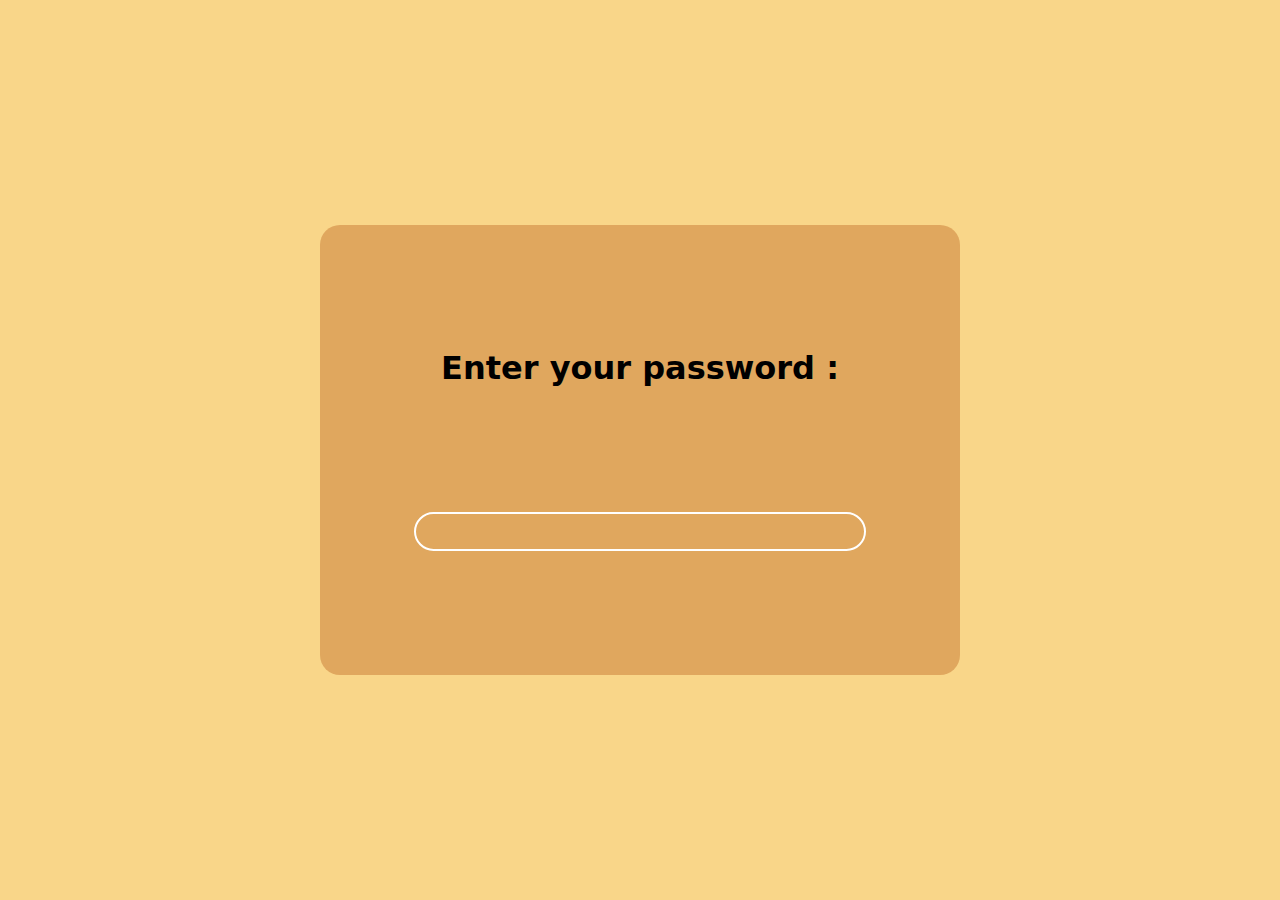
==== passwordStrength/index.html @ 2935c0cf "" ====
<!DOCTYPE html>
<html lang="en">
<head>
    <meta charset="UTF-8">
    <meta name="viewport" content="width=device-width, initial-scale=1.0">
    <title>password-strength-checker</title>
    <link rel="stylesheet" href="styles.css">
</head>
<body>
    <div class="box">
        <h1>Enter your password :</h1>
        <input type="text" id="pass">
    </div>











    <script src="script.js"></script>
</body>
</html>
---- passwordStrength/styles.css ----
*
{
    margin: 0;
    padding: 0;
    font-family: system-ui, -apple-system, BlinkMacSystemFont, 'Segoe UI', Roboto, Oxygen, Ubuntu, Cantarell, 'Open Sans', 'Helvetica Neue', sans-serif;
}


body
{
    min-height: 100vh;
    width: 100vw;
background: #F9D689;
display: flex;
justify-content: center;
align-items: center;
}
.box
{
  padding-left: auto;
  padding-right: auto;
    background: #E0A75E;
    text-align: center;
    display: flex;
    justify-content: space-evenly;
    align-items: center;
    flex-direction: column;
    height:50vh;
    width:50vw;
    border-radius: 20px;

}
.box input
{
    width: 70%;
    background: none;
    outline: none;
    border: 2px solid white;
    height: 35px;
    border-radius: 20px;
    text-align: center;
    font-size: 22px;
    color: red;
    
}
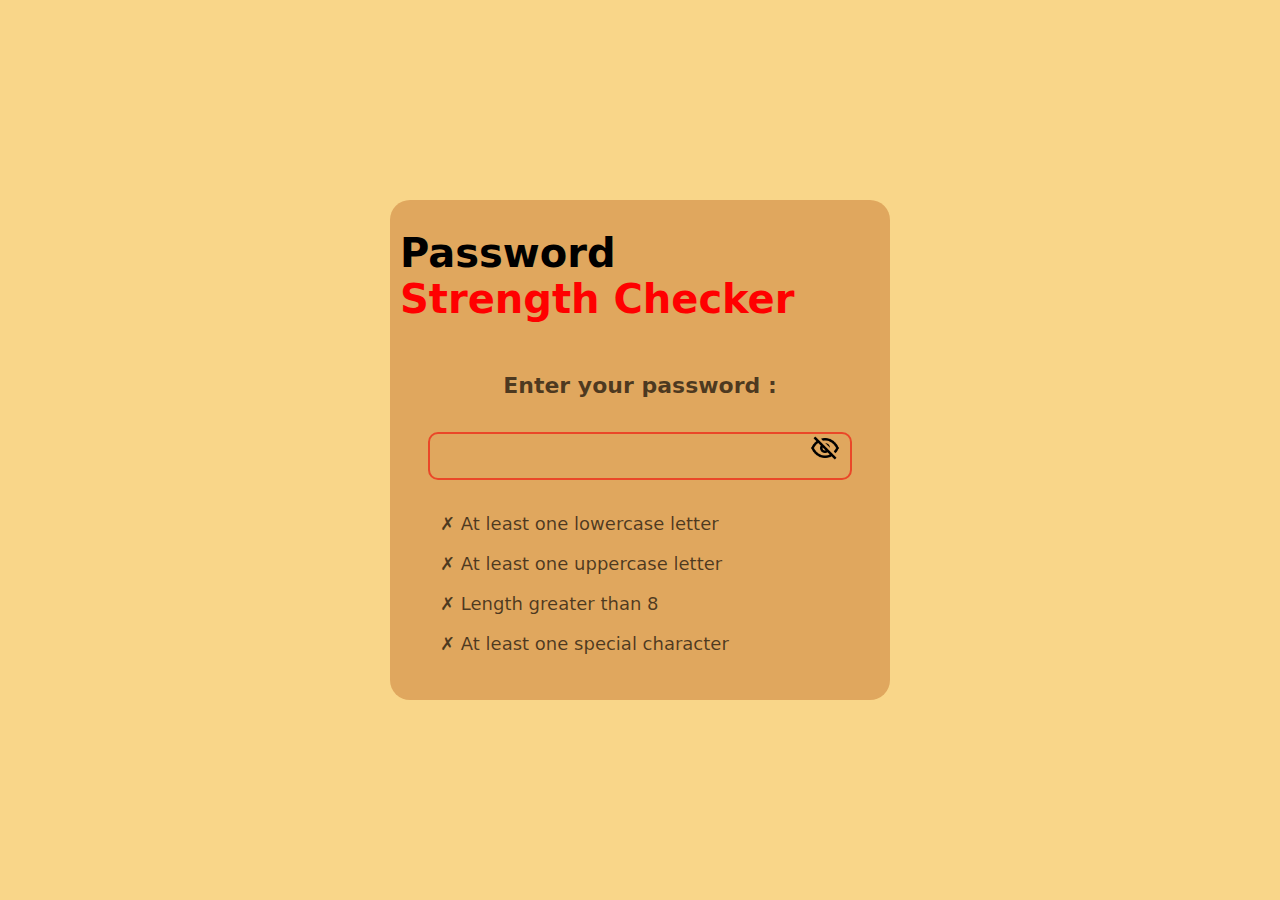
==== commit c1b3b623: "from bash" ====
--- a/passwordStrength/index.html
+++ b/passwordStrength/index.html
@@ -3,25 +3,32 @@
 <head>
     <meta charset="UTF-8">
     <meta name="viewport" content="width=device-width, initial-scale=1.0">
-    <title>password-strength-checker</title>
+    <title>Password Strength Checker</title>
     <link rel="stylesheet" href="styles.css">
 </head>
 <body>
     <div class="box">
-        <h1>Enter your password :</h1>
-        <input type="text" id="pass">
+        <div class="txt">
+            <h1>Password <br> <p>Strength Checker</p></h1>
+        </div> <br><br><br><br><br><br><br><br>
+
+        <h3>Enter your password :</h3>
+        <div class="input">
+            <input type="password" id="pass"> 
+            <img src="/passwordStrength/hide.png" id="img" onclick="changeImg()">
+        </div>
+        <div class="requirements">
+            <ul>
+                <li id="req-lower"> <span id="check-lower">✗</span> At least one lowercase letter</li><br>
+                <li id="req-upper"> <span id="check-upper">✗</span> At least one uppercase letter</li><br>
+                <li id="req-length"> <span id="check-length">✗</span> Length greater than 8</li><br>
+                <li id="req-special"> <span id="check-special">✗</span> At least one special character</li>
+            </ul>
+        </div>
+        <div class="meter">
+            <div id="slider-bar"></div>
+        </div>
     </div>
-
-
-
-
-
-
-
-
-
-
-
     <script src="script.js"></script>
 </body>
-</html>+</html>
--- a/passwordStrength/styles.css
+++ b/passwordStrength/styles.css
@@ -1,45 +1,117 @@
-*
-{
+* {
     margin: 0;
     padding: 0;
     font-family: system-ui, -apple-system, BlinkMacSystemFont, 'Segoe UI', Roboto, Oxygen, Ubuntu, Cantarell, 'Open Sans', 'Helvetica Neue', sans-serif;
 }
 
-
-body
-{
+body {
     min-height: 100vh;
     width: 100vw;
-background: #F9D689;
-display: flex;
-justify-content: center;
-align-items: center;
+    background: #F9D689;
+    display: flex;
+    justify-content: center;
+    align-items: center;
 }
-.box
-{
-  padding-left: auto;
-  padding-right: auto;
+
+.box {
+    position: relative;
     background: #E0A75E;
-    text-align: center;
     display: flex;
-    justify-content: space-evenly;
+    justify-content: center;
     align-items: center;
     flex-direction: column;
-    height:50vh;
-    width:50vw;
+    height: 500px; /* Increased to accommodate requirements */
+    width: 500px;
     border-radius: 20px;
+}
+
+.box .txt {
+    left: 10px;
+    width: 100%;
+    position: absolute;
+    top: 30px;
+    font-size: 20px;
+    
+}
+
+.box .input {
+    position: relative;
+    width: 100%;
+    display: flex;
+    align-items: center;
+    height: 15%;
+    justify-content: space-around;
+    color: rgb(81, 92, 95);
+    font-size: 20px;
+}
+
+.box .input input {
+    width: 80%;
+    padding: 10px;
+    border-radius: 10px;
+    outline: none;
+    border: 2px solid rgba(241, 0, 0, 0.575);
+    background: transparent;
+    font-size: 20px;
+}
+
+.txt p {
+    color: red;
+}
+
+.box .input img {
+    height: 30px;
+    position: absolute;
+    right: 50px;
+    cursor: pointer;
+    top: 15px;
+}
+
+.box h3 {
+    padding: 20px;
+    font-size: 22px;
+    color: rgba(0, 0, 0, 0.658);
+}
+
+.requirements {
+    width: 80%;
+    margin: 20px 0;
+}
+
+.requirements ul {
+    list-style-type: none;
+}
+
+.requirements li {
+    font-size: 18px;
+    color: rgba(0, 0, 0, 0.658);
+}
+
+.requirements .valid {
+    color: green;
+}
+
+.requirements .invalid {
+    color: red;
+}
+
+.meter {
+    position: relative;
+    bottom: 210px;
+    width: 83%;
+    height: 5px;
+    position: relative;
+    margin-top: 20px;
+    visibility: hidden; /* Initially hidden */
 
 }
-.box input
-{
-    width: 70%;
-    background: none;
-    outline: none;
-    border: 2px solid white;
-    height: 35px;
-    border-radius: 20px;
-    text-align: center;
-    font-size: 22px;
-    color: red;
-    
-}+
+#slider-bar {
+    height: 100%;
+    width: 0;
+    background: green;
+    position: absolute;
+    top: 0;
+    left: 0;
+    border-radius: 10px;
+}
